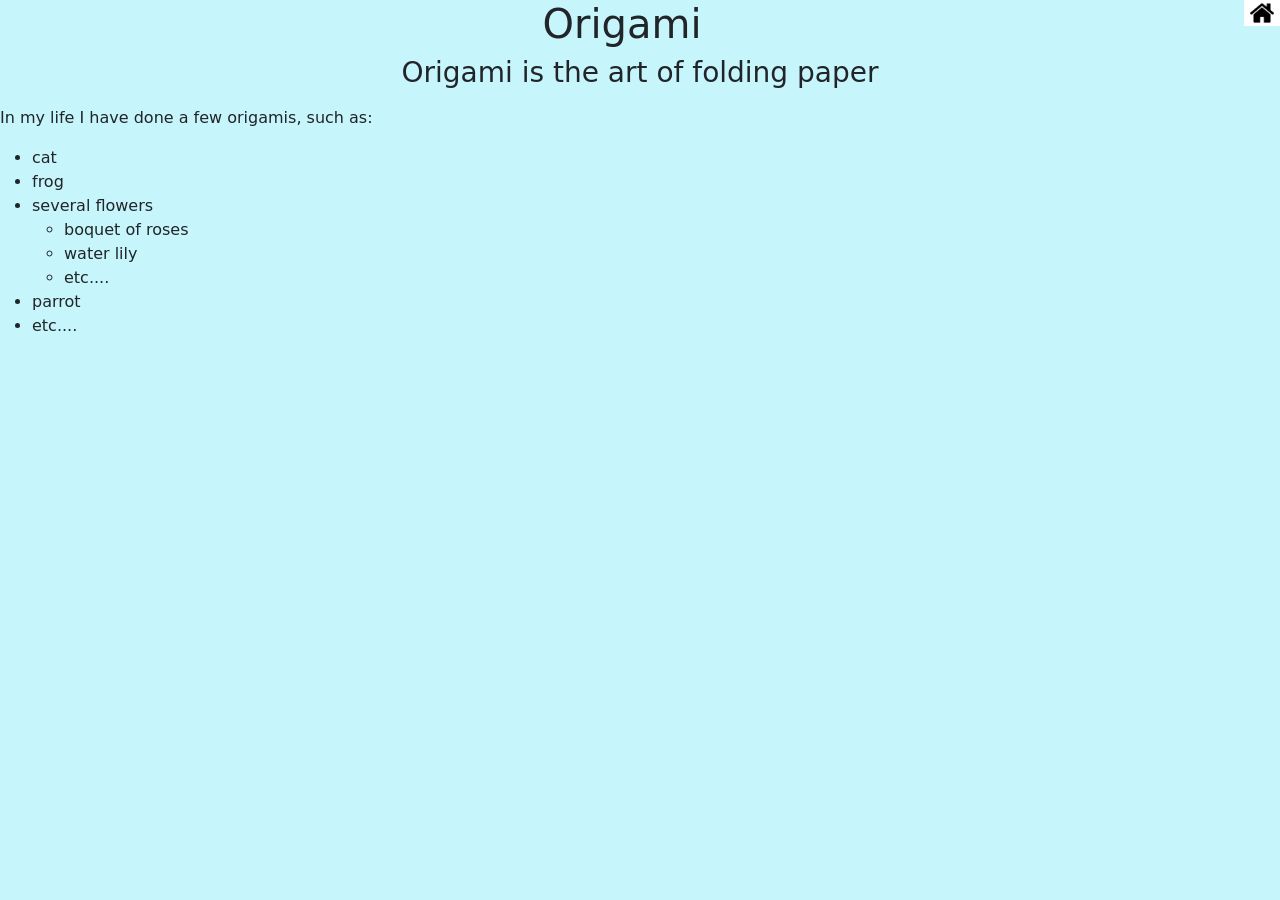
==== origami.html @ 082a0cda "versao 1 do trabalho" ====
<!DOCTYPE html>
<html lang="en">
<head>
    <link href="https://cdn.jsdelivr.net/npm/bootstrap@5.3.3/dist/css/bootstrap.min.css" rel="stylesheet"> 
    <script src="https://cdn.jsdelivr.net/npm/bootstrap@5.3.3/dist/js/bootstrap.bundle.min.js"></script> 
    <link href="styles.css" rel="stylesheet"> 
    <meta charset="UTF-8">
    <meta name="viewport" content="width=device-width, initial-scale=1.0">
    <title>Origami</title>
</head>
<body>
    

    <button type="button" class="collapsible">
        <img src="home.png">
    </button>
    <div class="content">
        <a href="index.html">
            <img src="avatar.png">
        </a>
    </div>
    <div class="content">
        <a href="escaperoom.html">
            <img src="escape.png">
        </a>
            </div>
    <div class="content">
        <a href="tabletennis.html">
            <img src="racket.png">
        </a>

    </div>   

    <h1 class="text-center">Origami</h1>
    <h3 class="text-center">Origami is the art of folding paper</h3>
    <p> </p>
    <p>In my life I have done a few origamis, such as:</p>
    <ul>
        <li>cat</li>
        <li>frog</li>
        <li>several flowers</li>
            <ul>
                <li>boquet of roses</li>
                <li>water lily</li>
                <li>etc....</li>
            </ul>
        <li>parrot</li>
        <li>etc....</li>
    </ul>



   <script src="script.js"></script>
</body>
</html>
---- styles.css ----
body {
  background: #c7f5fc;
}

.icon img{
  height: 220px;
}





.collapsible {
  background-color: white;
  cursor: pointer;
  width: fit-content;
  border: none;
  outline: none;
  font-size: 15px;
  float:right;
}

.collapsible img {
  width: 24px;
}

.active, .collapsible:hover {
  background-color: #999;
}

.content {
  display: none;
  overflow: hidden;
  width: fit-content;
  background-color: white;
  cursor: pointer;
  float:right;
}

.content img {
  width: 24px;
}

.active, .content:hover {
  background-color: #999;
}
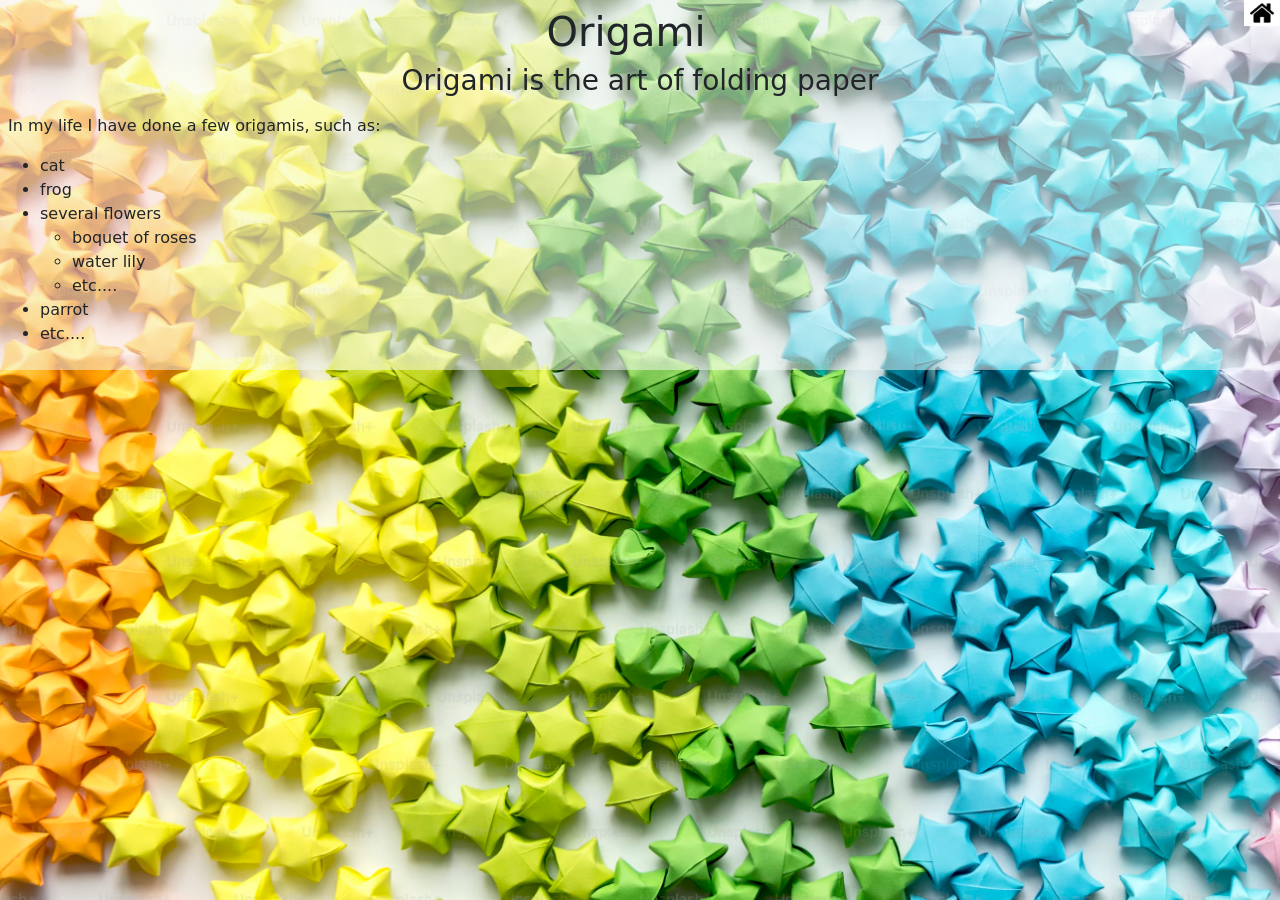
==== commit 5d96752b: "adicionar imagens de fundo" ====
--- a/origami.html
+++ b/origami.html
@@ -4,6 +4,14 @@
     <link href="https://cdn.jsdelivr.net/npm/bootstrap@5.3.3/dist/css/bootstrap.min.css" rel="stylesheet"> 
     <script src="https://cdn.jsdelivr.net/npm/bootstrap@5.3.3/dist/js/bootstrap.bundle.min.js"></script> 
     <link href="styles.css" rel="stylesheet"> 
+    <style>
+        body {
+        background-image: url('origami.avif');
+        background-repeat: no-repeat;
+        background-attachment: fixed;
+        background-size: cover;
+        }
+    </style>
     <meta charset="UTF-8">
     <meta name="viewport" content="width=device-width, initial-scale=1.0">
     <title>Origami</title>
@@ -30,24 +38,25 @@
         </a>
 
     </div>   
-
-    <h1 class="text-center">Origami</h1>
-    <h3 class="text-center">Origami is the art of folding paper</h3>
-    <p> </p>
-    <p>In my life I have done a few origamis, such as:</p>
-    <ul>
-        <li>cat</li>
-        <li>frog</li>
-        <li>several flowers</li>
-            <ul>
-                <li>boquet of roses</li>
-                <li>water lily</li>
-                <li>etc....</li>
-            </ul>
-        <li>parrot</li>
-        <li>etc....</li>
-    </ul>
-
+    
+    <div class="bg-light p-2 text-dark bg-opacity-50">
+        <h1 class="text-center">Origami</h1>
+        <h3 class="text-center">Origami is the art of folding paper</h3>
+        <p> </p>
+        <p>In my life I have done a few origamis, such as:</p>
+        <ul>
+            <li>cat</li>
+            <li>frog</li>
+            <li>several flowers</li>
+                <ul>
+                    <li>boquet of roses</li>
+                    <li>water lily</li>
+                    <li>etc....</li>
+                </ul>
+            <li>parrot</li>
+            <li>etc....</li>
+        </ul>
+    </div>
 
 
    <script src="script.js"></script>
